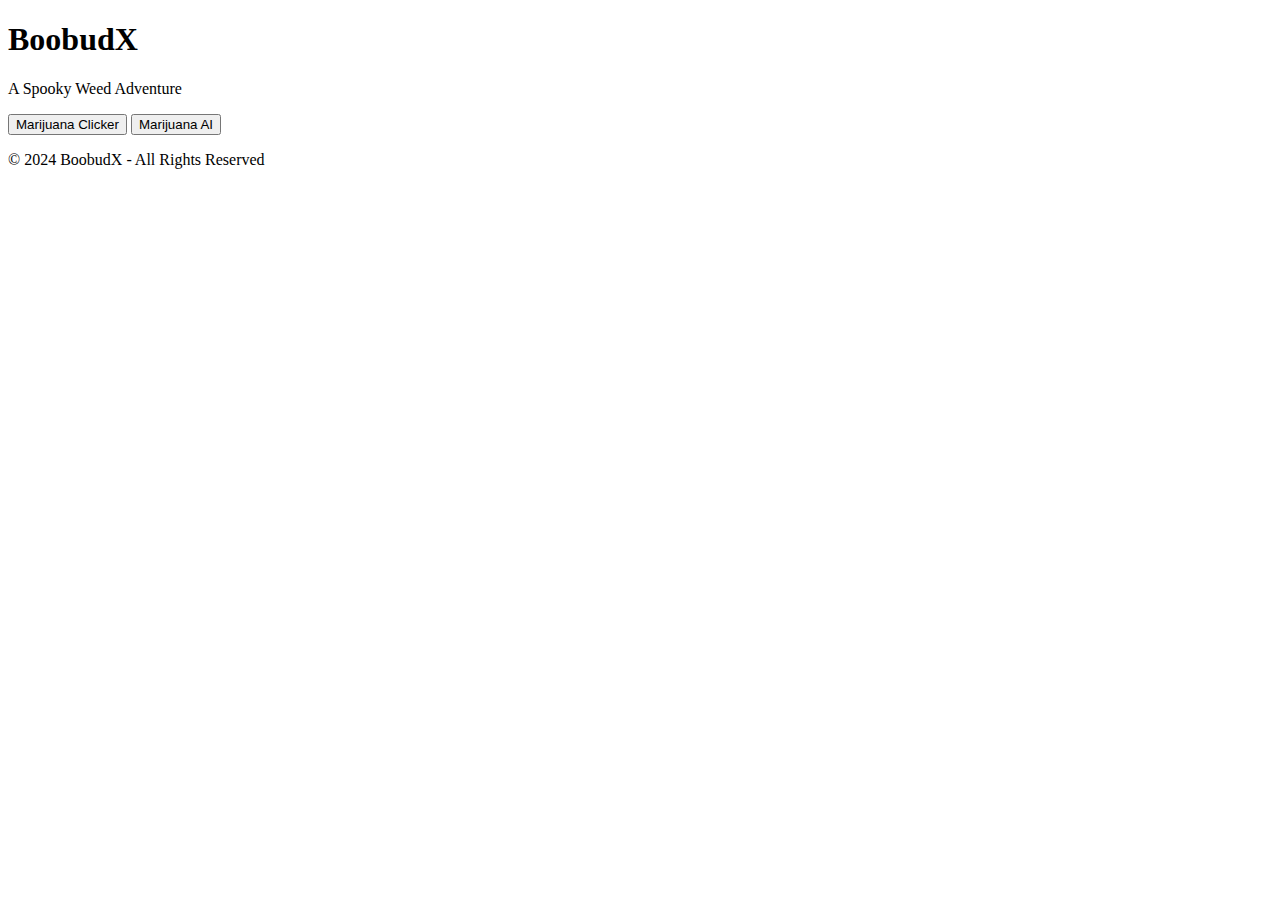
==== index.html @ 9b025401 "Update and rename Index.html to index.html" ====
<!DOCTYPE html>
<html lang="en">
<head>
    <meta charset="UTF-8">
    <meta name="viewport" content="width=device-width, initial-scale=1.0">
    <title>BoobudX - Weed</title>
    <link rel="stylesheet" href="index.css">
    <script defer src="index.js"></script>
</head>
<body>
    <div class="container">
        <header>
            <h1 class="title">BoobudX</h1>
            <p class="subtitle">A Spooky Weed Adventure</p>
        </header>

        <div class="game-options">
            <button class="game-btn" id="clickerBtn">Marijuana Clicker</button>
            <button class="game-btn" id="aiBtn">Marijuana AI</button>
        </div>

        <footer>
            <p>© 2024 BoobudX - All Rights Reserved</p>
        </footer>
    </div>

    <script>
        document.getElementById('clickerBtn').addEventListener('click', function() {
            window.location.href = 'MarajiuanaClicker/Game.html'; // Update link to point to game.html
        });

        // Add similar functionality for Marijuana AI if needed
    </script>
</body>
</html>
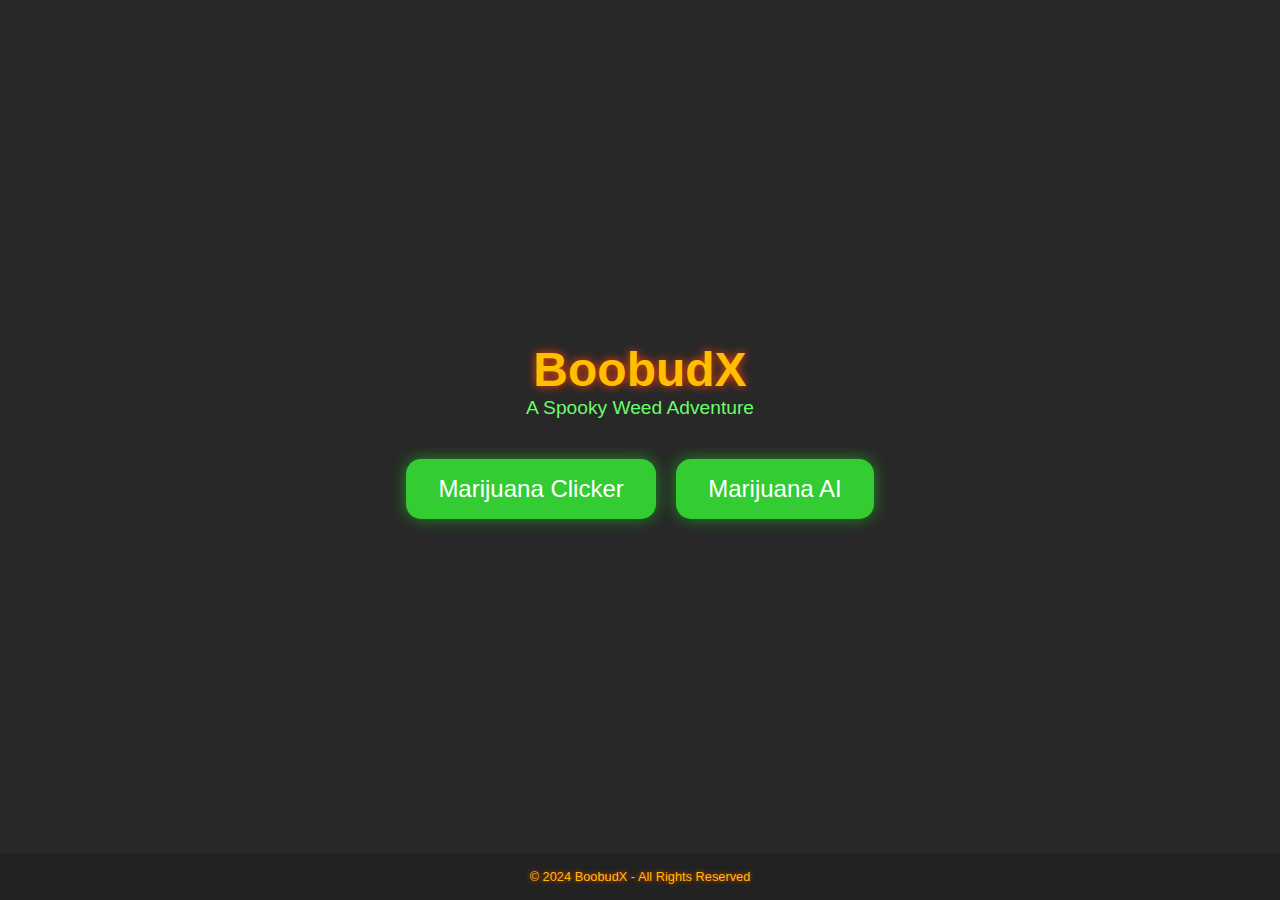
==== commit 66c08cb6: "Update index.html" ====
--- a/index.html
+++ b/index.html
@@ -4,8 +4,8 @@
     <meta charset="UTF-8">
     <meta name="viewport" content="width=device-width, initial-scale=1.0">
     <title>BoobudX - Weed</title>
-    <link rel="stylesheet" href="index.css">
-    <script defer src="index.js"></script>
+    <link rel="stylesheet" href="Css.css">
+    <script defer src="Script.js"></script>
 </head>
 <body>
     <div class="container">
--- a/Css.css
+++ b/Css.css
@@ -0,0 +1,88 @@
+/* General Reset and Fonts */
+* {
+    margin: 0;
+    padding: 0;
+    box-sizing: border-box;
+    font-family: 'Comic Sans MS', cursive, sans-serif; /* Cartoony font */
+}
+
+body {
+    background: #282828; /* Dark grey background for a stonerish vibe */
+    color: #f1f1f1;
+    text-align: center;
+}
+
+.container {
+    display: flex;
+    flex-direction: column;
+    align-items: center;
+    justify-content: center;
+    height: 100vh;
+}
+
+header .title {
+    font-size: 3rem;
+    color: #ffbf00; /* Stonerish, weed-themed colors */
+    text-shadow: 0 0 10px #ff4500;
+}
+
+header .subtitle {
+    font-size: 1.2rem;
+    color: #66ff66;
+}
+
+.game-options {
+    margin: 2rem 0;
+}
+
+.game-btn {
+    background: #33cc33;
+    color: #fff;
+    font-size: 1.5rem;
+    padding: 1rem 2rem;
+    border: none;
+    border-radius: 15px;
+    box-shadow: 0 0 15px #228b22;
+    margin: 0.5rem;
+    cursor: pointer;
+    transition: all 0.3s ease-in-out;
+}
+
+.game-btn:hover {
+    background: #ff6600;
+    transform: scale(1.1);
+}
+
+#gameFrame {
+    background: rgba(0, 0, 0, 0.8);
+    padding: 2rem;
+    border-radius: 25px;
+    box-shadow: 0 0 15px #ff6600;
+    margin-top: 2rem;
+}
+
+.game-content {
+    margin-top: 1rem;
+    font-size: 1.5rem;
+    color: #00ff00;
+}
+
+.hidden {
+    display: none;
+}
+
+footer {
+    position: fixed;
+    bottom: 0;
+    width: 100%;
+    text-align: center;
+    padding: 1rem;
+    background: #222;
+    color: #999;
+}
+
+footer p {
+    font-size: 0.8rem;
+    color: #ffbf00;
+    text-shadow: 0 0 5px #ff4500;
+}
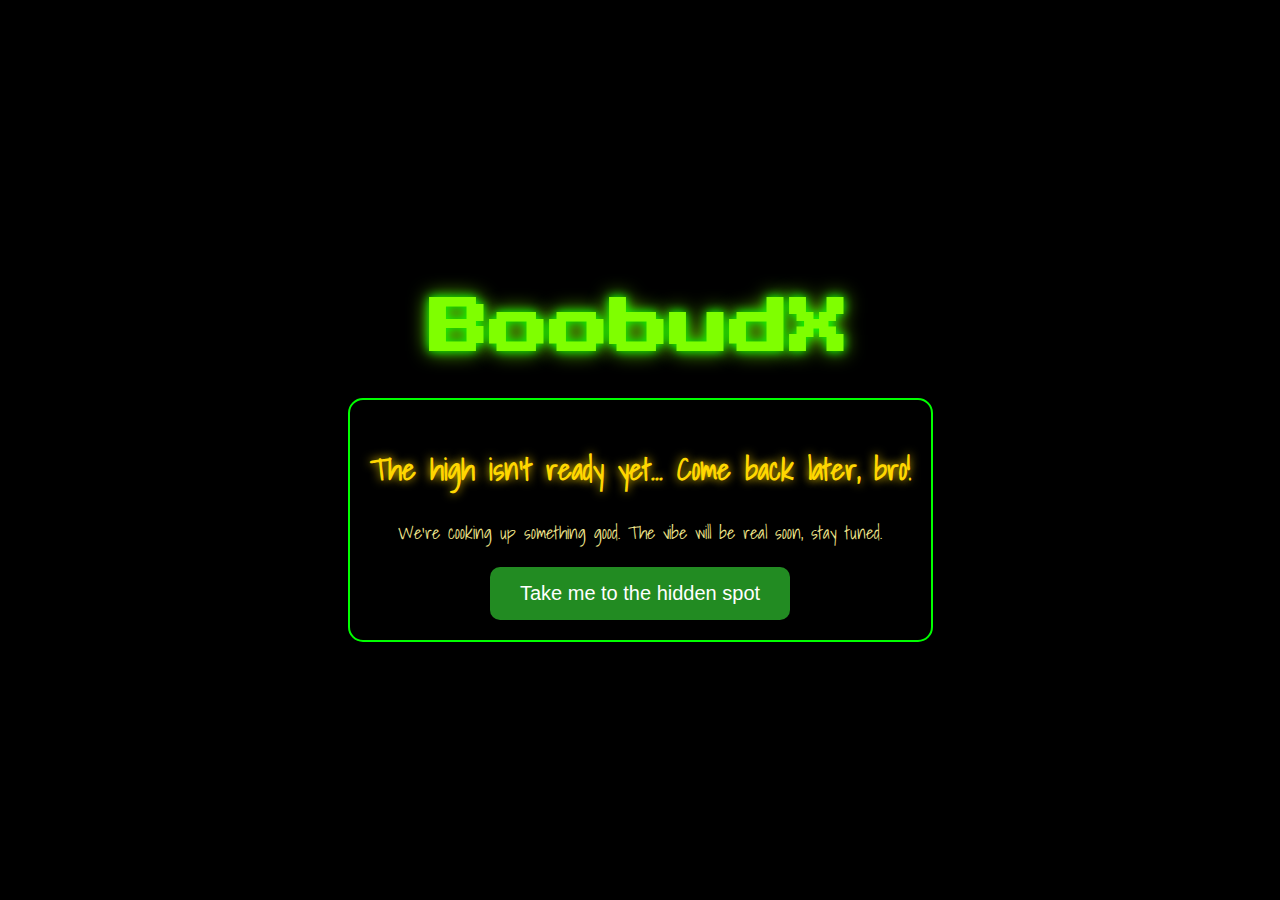
==== commit 4aee1b2f: "Add files via upload" ====
--- a/index.html
+++ b/index.html
@@ -3,33 +3,25 @@
 <head>
     <meta charset="UTF-8">
     <meta name="viewport" content="width=device-width, initial-scale=1.0">
-    <title>BoobudX - Weed</title>
-    <link rel="stylesheet" href="Css.css">
-    <script defer src="Script.js"></script>
+    <title>BoobudX - Coming Soon</title>
+    <link rel="stylesheet" href="index.css">
+    <link href="https://fonts.googleapis.com/css2?family=Shadows+Into+Light&family=Press+Start+2P&display=swap" rel="stylesheet">
 </head>
 <body>
-    <div class="container">
+    <div class="content">
         <header>
-            <h1 class="title">BoobudX</h1>
-            <p class="subtitle">A Spooky Weed Adventure</p>
+            <h1 class="stoner-title">BoobudX</h1>
         </header>
 
-        <div class="game-options">
-            <button class="game-btn" id="clickerBtn">Marijuana Clicker</button>
-            <button class="game-btn" id="aiBtn">Marijuana AI</button>
+        <div class="center-box">
+            <h2 class="coming-soon-text">The high isn't ready yet... Come back later, bro!</h2>
+            <p class="subtext">We're cooking up something good. The vibe will be real soon, stay tuned.</p>
+            <button class="enter-btn" onclick="redirectToOtherPage()">Take me to the hidden spot</button>
         </div>
-
-        <footer>
-            <p>© 2024 BoobudX - All Rights Reserved</p>
-        </footer>
     </div>
 
-    <script>
-        document.getElementById('clickerBtn').addEventListener('click', function() {
-            window.location.href = 'MarajiuanaClicker/Game.html'; // Update link to point to game.html
-        });
+    <div class="weed-background"></div>
 
-        // Add similar functionality for Marijuana AI if needed
-    </script>
+    <script src="index.js"></script>
 </body>
 </html>
--- a/index.css
+++ b/index.css
@@ -0,0 +1,83 @@
+/* Basic styles */
+body, html {
+    margin: 0;
+    padding: 0;
+    overflow: hidden;
+    height: 100%;
+    display: flex;
+    justify-content: center;
+    align-items: center;
+    font-family: 'Shadows Into Light', cursive;
+    background: black;
+}
+
+.content {
+    text-align: center;
+    z-index: 2;
+}
+
+header {
+    margin-bottom: 20px;
+}
+
+.stoner-title {
+    font-family: 'Press Start 2P', cursive;
+    font-size: 60px;
+    color: #7FFF00; /* Weed green */
+    text-shadow: 0 0 10px #00FF00, 0 0 20px #7FFF00;
+}
+
+.center-box {
+    background: rgba(0, 0, 0, 0.8);
+    padding: 20px;
+    border-radius: 15px;
+    border: 2px solid #00FF00;
+}
+
+.coming-soon-text {
+    font-size: 30px;
+    color: #FFD700; /* Weed gold */
+    text-shadow: 0 0 10px #FFD700;
+}
+
+.subtext {
+    color: #F0E68C;
+    font-size: 18px;
+    margin-bottom: 20px;
+}
+
+.enter-btn {
+    background-color: #228B22; /* Dark green button */
+    border: none;
+    padding: 15px 30px;
+    font-size: 20px;
+    color: white;
+    cursor: pointer;
+    border-radius: 10px;
+    transition: 0.3s;
+}
+
+.enter-btn:hover {
+    background-color: #32CD32; /* Lighter green on hover */
+    box-shadow: 0 0 10px #32CD32, 0 0 20px #7FFF00;
+}
+
+.weed-background {
+    background: url('https://images.unsplash.com/photo-1580695018128-60ae430f1916') center/cover no-repeat;
+    position: absolute;
+    width: 100%;
+    height: 100%;
+    opacity: 0.2;
+    z-index: 1;
+}
+
+/* Responsive animation effect for background */
+@keyframes backgroundAnimation {
+    0% { background-position: 0% 50%; }
+    50% { background-position: 100% 50%; }
+    100% { background-position: 0% 50%; }
+}
+
+.weed-background {
+    animation: backgroundAnimation 20s ease-in-out infinite;
+}
